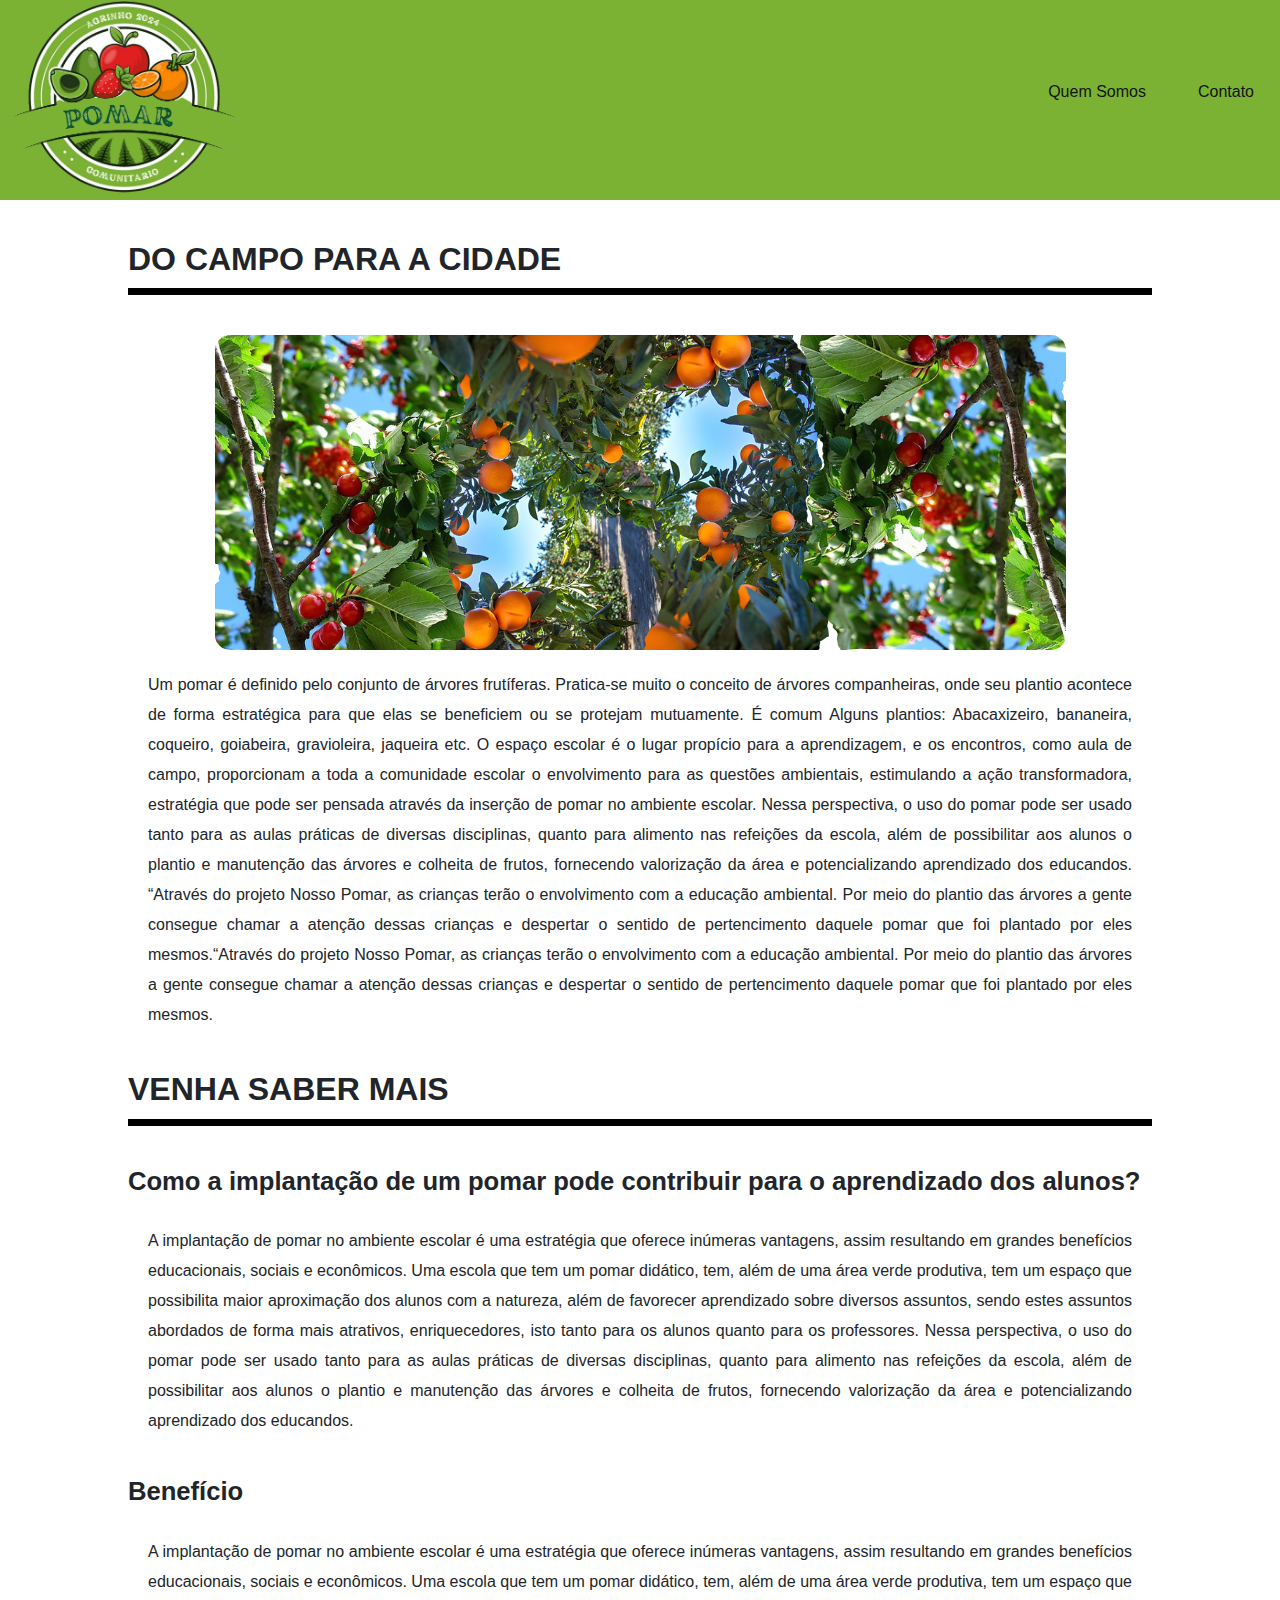
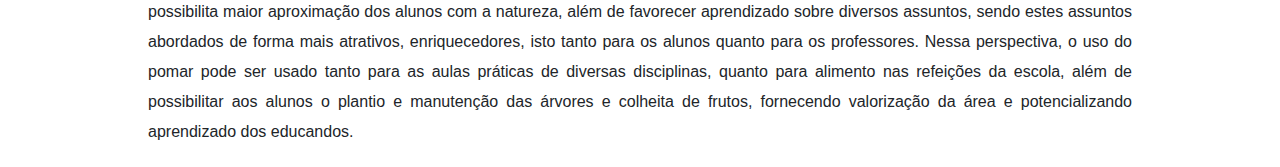
==== docampoacidade.html @ 3f82610d "Add files via upload" ====
<!DOCTYPE html>
<html lang="pt-br">
<head>
<meta charset="UTF-8">
<meta http-equiv="X-UA-Compatible" content="IE=edge">
<meta name="viewport" content="width=device-width, initial-scale=1.0">
<title>Agrinho 2024 - Raiza Sophia</title>
<link href="estilo.css" rel="styleSheet">
<link href="https://cdn.jsdelivr.net/npm/bootstrap@5.3.3/dist/css/bootstrap.min.css" rel="stylesheet" integrity="sha384-QWTKZyjpPEjISv5WaRU9OFeRpok6YctnYmDr5pNlyT2bRjXh0JMhjY6hW+ALEwIH" crossorigin="anonymous">
</head> 
<body>
  <header class="header_top">
    <div class="header_top_content">
      <a href="index.html" class="logo"><img src="imagens/frutafinal.png" title="Logo do site"></a>
      <nav class="header_top_menu">
              <ul>
                  <li><a href="index.html#Quemsomos">Quem Somos</a></li>
                  <li><a href="#">Contato</a></li>
            </ul>
        </nav>   
      </div>
    </header> 
  
    <main>

      <section class="pomar" >
        <header>
          <h1>Do campo para a cidade</h1>
        </header>
        <div class="imagem">
          <img src="imagens/lindopomar.png">
        </div>
        <div class="descricao">
          Um pomar é definido pelo conjunto de árvores frutíferas. Pratica-se muito o conceito de árvores companheiras, onde seu plantio acontece de forma estratégica para que elas se beneficiem ou se protejam mutuamente. É comum Alguns plantios: Abacaxizeiro, bananeira, coqueiro, goiabeira, gravioleira, jaqueira etc. O espaço escolar é o lugar propício para a aprendizagem, e os encontros, como aula de campo, proporcionam a toda a comunidade escolar o envolvimento para as questões ambientais, estimulando a ação transformadora, estratégia que pode ser pensada através da inserção de pomar no ambiente escolar. Nessa perspectiva, o uso do pomar pode ser usado tanto para as aulas práticas de diversas disciplinas, quanto para alimento nas refeições da escola, além de possibilitar aos alunos o plantio e manutenção das árvores e colheita de frutos, fornecendo valorização da área e potencializando aprendizado dos educandos. “Através do projeto Nosso Pomar, as crianças terão o envolvimento com a educação ambiental. Por meio do plantio das árvores a gente consegue chamar a atenção dessas crianças e despertar o sentido de pertencimento daquele pomar que foi plantado por eles mesmos.“Através do projeto Nosso Pomar, as crianças terão o envolvimento com a educação ambiental. Por meio do plantio das árvores a gente consegue chamar a atenção dessas crianças e despertar o sentido de pertencimento daquele pomar que foi plantado por eles mesmos.
        </div> 
      </section>
      
      <section class="pomar">
        <header>
          <h1>Venha saber mais </h1>
        </header>
        
        <article>
          <header>
            <h2>Como a implantação de um pomar pode contribuir para o aprendizado dos alunos?</h2>
          </header>
          <p class="descricao"> A implantação de pomar no ambiente escolar é uma estratégia que oferece inúmeras vantagens, assim resultando em grandes benefícios educacionais, sociais e econômicos. Uma escola que tem um pomar didático, tem, além de uma área verde produtiva, tem um espaço que possibilita maior aproximação dos alunos com a natureza, além de favorecer aprendizado sobre diversos assuntos, sendo estes assuntos abordados de forma mais atrativos, enriquecedores, isto tanto para os alunos quanto para os professores. Nessa perspectiva, o uso do pomar pode ser usado tanto para as aulas práticas de diversas disciplinas, quanto para alimento nas refeições da escola, além de possibilitar aos alunos o plantio e manutenção das árvores e colheita de frutos, fornecendo valorização da área e potencializando aprendizado dos educandos. </p>
        </article>

        <!--  duplicar o article abaixo para cade texto a ser adicionado -->
        <article>
          <header>
            <h2>Benefício</h2>
          </header>
          <p class="descricao"> A implantação de pomar no ambiente escolar é uma estratégia que oferece inúmeras vantagens, assim resultando em grandes benefícios educacionais, sociais e econômicos. Uma escola que tem um pomar didático, tem, além de uma área verde produtiva, tem um espaço que possibilita maior aproximação dos alunos com a natureza, além de favorecer aprendizado sobre diversos assuntos, sendo estes assuntos abordados de forma mais atrativos, enriquecedores, isto tanto para os alunos quanto para os professores. Nessa perspectiva, o uso do pomar pode ser usado tanto para as aulas práticas de diversas disciplinas, quanto para alimento nas refeições da escola, além de possibilitar aos alunos o plantio e manutenção das árvores e colheita de frutos, fornecendo valorização da área e potencializando aprendizado dos educandos. </p>
        </article>
        <!-- *************************************************************** -->
      </section>
    </div>
  </section>

</main>
</footer>
<footer>
<!-- RODAPÉ DO SITE-->
</footer>
<script src="https://cdn.jsdelivr.net/npm/bootstrap@5.3.3/dist/js/bootstrap.bundle.min.js" integrity="sha384-YvpcrYf0tY3lHB60NNkmXc5s9fDVZLESaAA55NDzOxhy9GkcIdslK1eN7N6jIeHz" crossorigin="anonymous"></script>
</body>
</html>
---- estilo.css ----
*{
    margin:0px;
    padding: 0px;
    box-sizing: border-box;
    text-decoration: none;
    font-size: 1em;
    font-family: 'Ubuntu', sans-serif;
    }
    
    .header_top{
    background-color: #7bb234;
    width: 100%;
    }
    
    .header_top .header_top_content{
    max-width: 100%;
    margin: 0 auto;
    display: flex;/*conteúdo fluído*/
    }
    .header_top .header_top_content .logo{
    flex-basis:330px;
    padding: 0px;
    width: 153px;
    }
    .header_top .header_top_content .logo img{
        height: 200px;
    }

    .header_top .header_top_content .header_top_menu{
    /*flex-basis = reserva o que sobrar de tela*/
    flex-basis: calc(100% - 30px);
    display: flex;
    /*justify-content = alinhamento de elemento*/
    justify-content: flex-end;
    }
    .header_top_menu ul {
    display: flex;
    /*alinha um do lado do outro*/
    align-items: stretch;
    }
    .header_top_menu ul li{
    list-style: none;/*retira os marcadores*/
    display: flex;
    align-items: center;/*alinha na vertical*/
    }
    .header_top_menu ul li a{
    padding: 0 26px;
    display: flex;
    align-items: center;
    height: 100%;
    color: hsl(0, 0%, 8%);
    text-decoration: none;
    }
    
    .header_top_menu ul li a:hover{
    background-color:#aee0b4;
    color: #fff;
    height: 100%;
    }

    /******************************************/
    .header_quemsomos{
        background-color:#7bb234;
        width: 100%;
        margin: 10px auto;
        padding-top: 20px;
        height: 400px;
    }
    .header_quemsomos_content{
        display: flex;
        margin: 0 auto;
        width: 90%;
    }
    .header_quemsomos_content img{ 
        padding-left: 10px;
        width: 350px;
        border-radius: 15%;
    }
    .header_quemsomos_content_descricao{
        padding-top: 40px;
        width: 100%;
        margin-left: 20px;
    }

    .header_quemsomos_content_descricao h1{
        font-size: 2em;
    }
    .header_quemsomos_content_descricao p{
        font-size: 1.5em;
    }
/***********************************************************/
    .revistas{ 
        width: 100%;
    }
    .revistas div{
        display:flex;
        justify-content: space-evenly;
    }
    .revistas header{
        width: 100%;
    }
    .revistas img{
        width: 300px;
        border-radius: 10px;
    }

    .revistas h1{
        padding-top: 20px;
        padding-bottom: 20px;
        font-size: 2.0em;
        text-align: center;
        
    }
    .revistas h2{ 
        font-size: 1.4em;
        text-align: center; 
        padding-top: 10px;
    }

/*-------------------*/

    .pomar{
        margin: 0 auto;
        width: 80%;
        text-align: center; 
    }
/*font-family: Georgia, 'Times New Roman', Times, serif, sans-serif;*/
    .pomar h1{
        text-align: left;        
        font-size: 2.0em;
        padding-bottom: 10px;
        border-bottom: 7px solid black;
        margin-top: 40px;
        margin-bottom: 40px;
        font-family: 'Ubuntu', sans-serif;    
        text-transform: uppercase;
        font-weight: bold;
    }
    
    .pomar img{
        border-radius: 15px;
    }
    .pomar .descricao{
        text-align: justify;
        margin: 20px;
        line-height: 30px;
        font-family: 'Ubuntu', sans-serif;

    }
    .pomar h2{
        text-align: left;        
        font-size: 1.60em;
        padding-bottom: 10px;
        margin-top: 40px;
        font-family: 'Ubuntu', sans-serif;    
        font-weight: bold;
    }
    /*--------------------------*/

    .contato{
        width: 100%;
        background-color: aqua;
    }
    .contato_content
    {
        margin: 0 auto;
        width: 90%;
    }
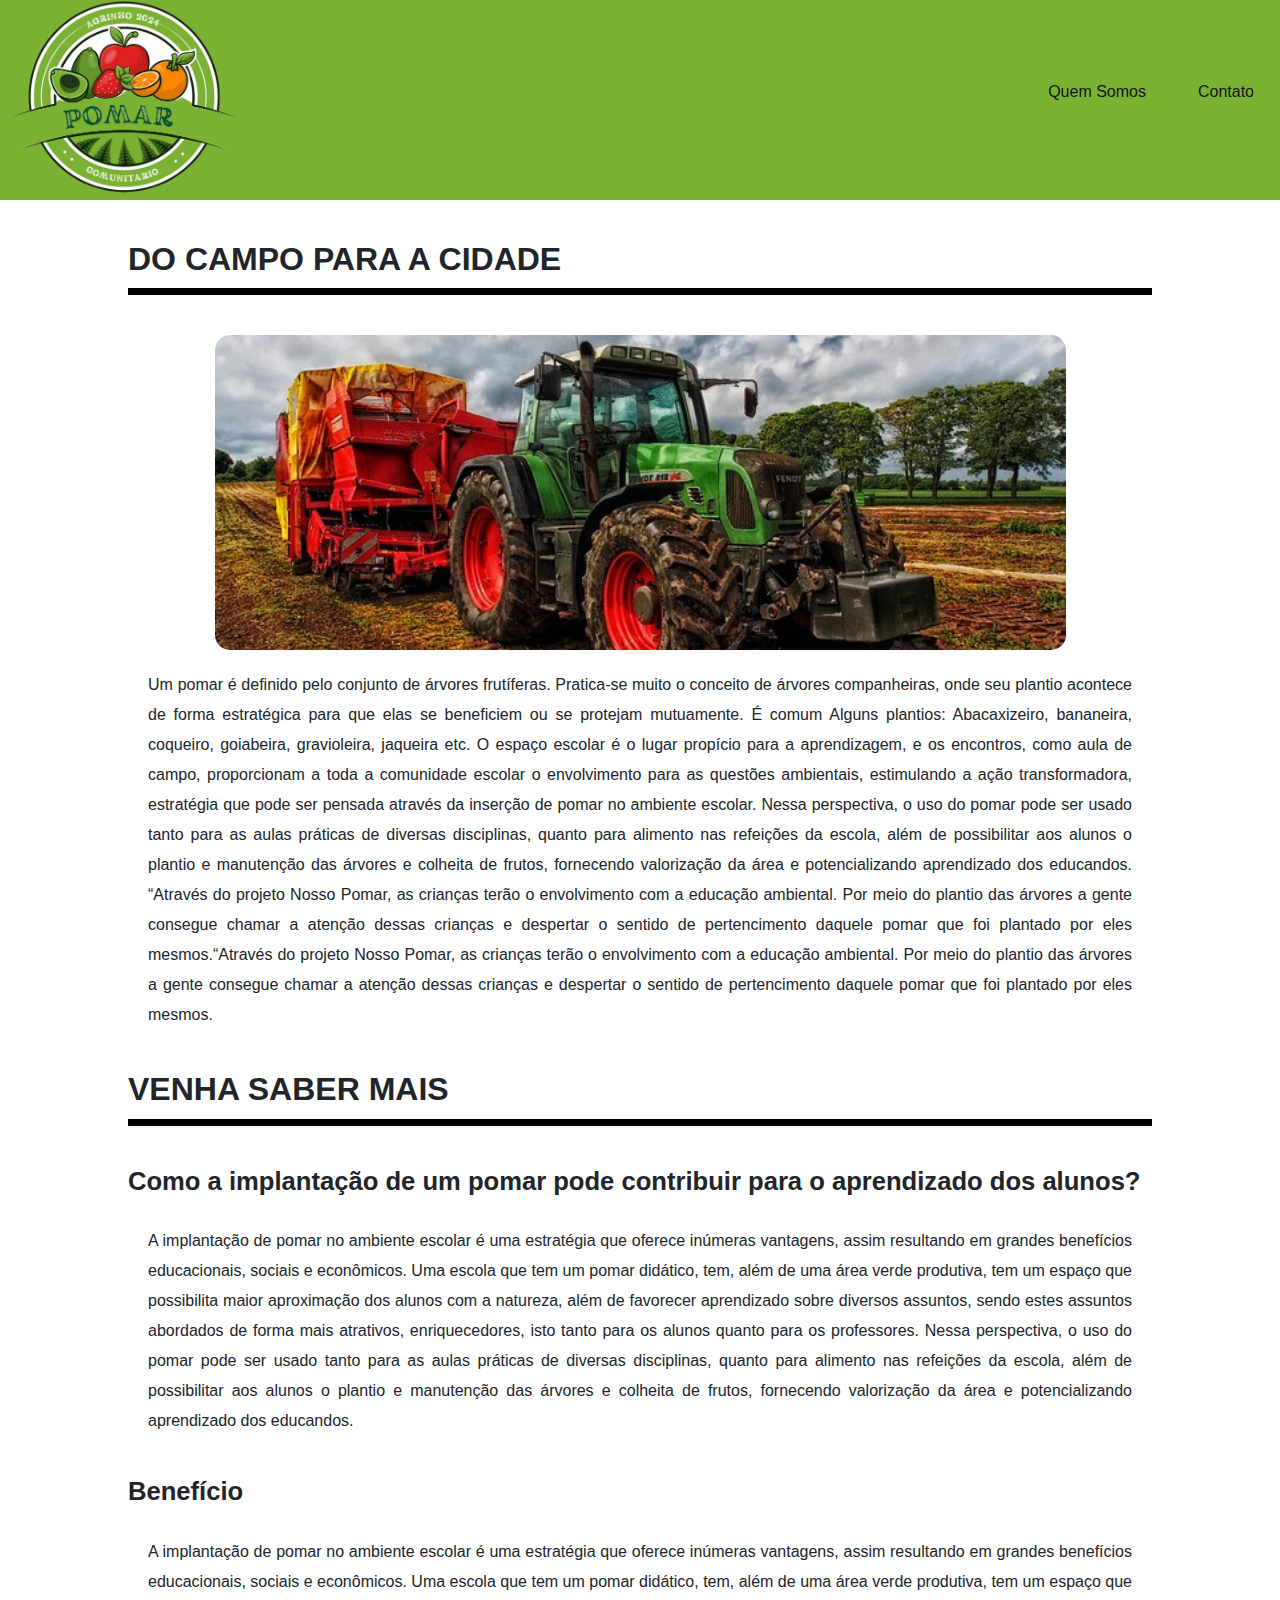
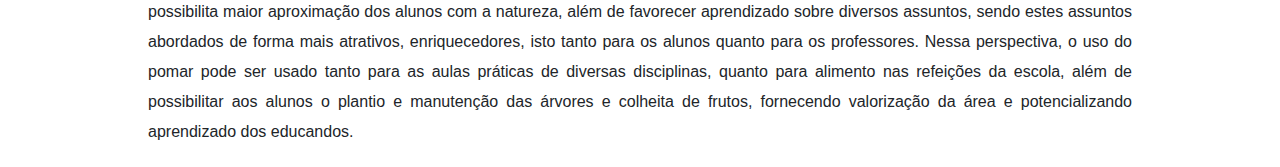
==== commit 0c98f0ab: "Add files via upload" ====
--- a/docampoacidade.html
+++ b/docampoacidade.html
@@ -28,7 +28,7 @@
           <h1>Do campo para a cidade</h1>
         </header>
         <div class="imagem">
-          <img src="imagens/lindopomar.png">
+          <img src="imagens/raizaaaaaaaaaaa.png">
         </div>
         <div class="descricao">
           Um pomar é definido pelo conjunto de árvores frutíferas. Pratica-se muito o conceito de árvores companheiras, onde seu plantio acontece de forma estratégica para que elas se beneficiem ou se protejam mutuamente. É comum Alguns plantios: Abacaxizeiro, bananeira, coqueiro, goiabeira, gravioleira, jaqueira etc. O espaço escolar é o lugar propício para a aprendizagem, e os encontros, como aula de campo, proporcionam a toda a comunidade escolar o envolvimento para as questões ambientais, estimulando a ação transformadora, estratégia que pode ser pensada através da inserção de pomar no ambiente escolar. Nessa perspectiva, o uso do pomar pode ser usado tanto para as aulas práticas de diversas disciplinas, quanto para alimento nas refeições da escola, além de possibilitar aos alunos o plantio e manutenção das árvores e colheita de frutos, fornecendo valorização da área e potencializando aprendizado dos educandos. “Através do projeto Nosso Pomar, as crianças terão o envolvimento com a educação ambiental. Por meio do plantio das árvores a gente consegue chamar a atenção dessas crianças e despertar o sentido de pertencimento daquele pomar que foi plantado por eles mesmos.“Através do projeto Nosso Pomar, as crianças terão o envolvimento com a educação ambiental. Por meio do plantio das árvores a gente consegue chamar a atenção dessas crianças e despertar o sentido de pertencimento daquele pomar que foi plantado por eles mesmos.
--- a/estilo.css
+++ b/estilo.css
@@ -112,9 +112,10 @@
         
     }
     .revistas h2{ 
-        font-size: 1.4em;
+        font-size: 1.2em;
         text-align: center; 
         padding-top: 10px;
+        color: rgb(68, 66, 66);
     }
 
 /*-------------------*/
@@ -158,11 +159,50 @@
     /*--------------------------*/
 
     .contato{
-        width: 100%;
-        background-color: aqua;
+        margin: 0 auto;
+        width: 80%;
+        text-align: center; 
+    }
+    .contato header{
+        text-align: left;
     }
     .contato_content
     {
         margin: 0 auto;
         width: 90%;
+        height: 200px;
+        display:flex;
+        align-items: center;
+        justify-content: center;
+    }
+    .contato_content_redesocial {
+        width: 50%;
+        justify-content: space-evenly;
+    }
+    .contato_content_redesocial img{
+        width: 40px;
+        margin-right: 25px;
+    }
+    .contato_content_email{
+        width: 40%;
+    }
+    input{
+
+        width: 70%;
+        height: 40px;
+        margin-right: 25px;
+        border-radius: 8px;
+        padding: 7px;
+        font-size: 1em;
+    }
+    button
+    {
+        width: 20%;
+        height: 40px;
+        text-align: center;
+        text-transform: uppercase;
+        border-radius: 8px;
+        background-color: yellowgreen;
+
+
     }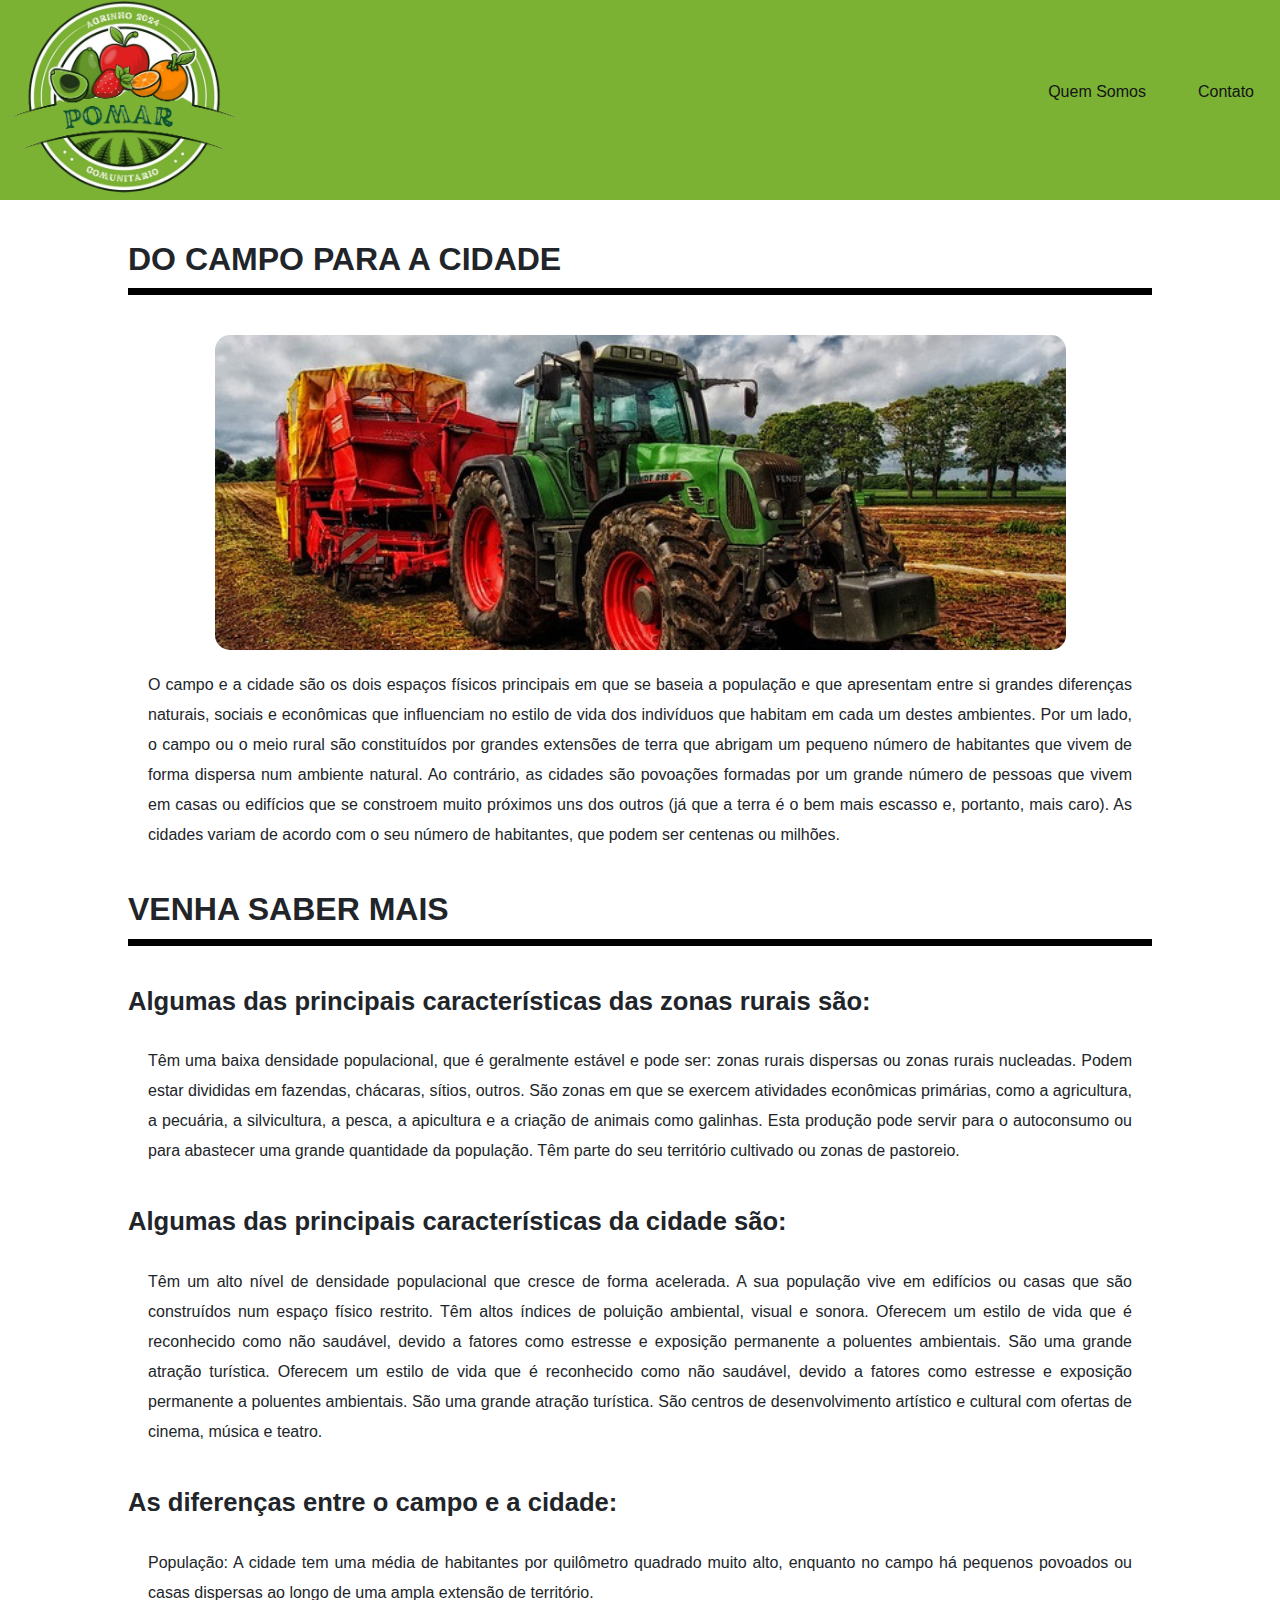
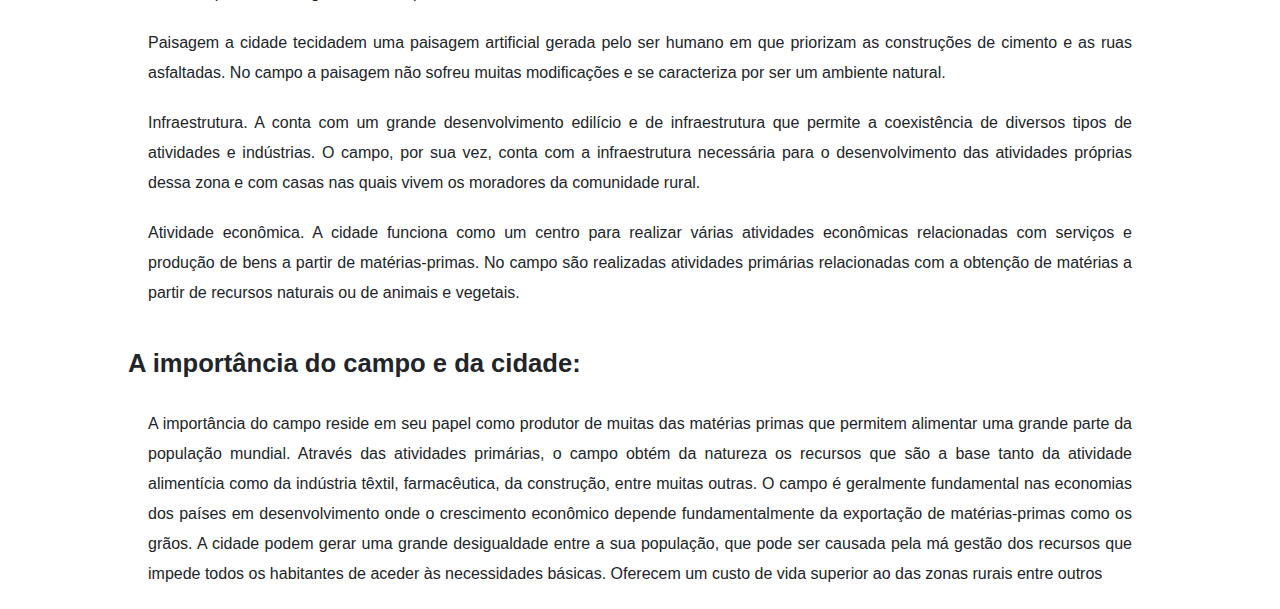
==== commit c59e6aec: "Add files via upload" ====
--- a/docampoacidade.html
+++ b/docampoacidade.html
@@ -31,7 +31,8 @@
           <img src="imagens/raizaaaaaaaaaaa.png">
         </div>
         <div class="descricao">
-          Um pomar é definido pelo conjunto de árvores frutíferas. Pratica-se muito o conceito de árvores companheiras, onde seu plantio acontece de forma estratégica para que elas se beneficiem ou se protejam mutuamente. É comum Alguns plantios: Abacaxizeiro, bananeira, coqueiro, goiabeira, gravioleira, jaqueira etc. O espaço escolar é o lugar propício para a aprendizagem, e os encontros, como aula de campo, proporcionam a toda a comunidade escolar o envolvimento para as questões ambientais, estimulando a ação transformadora, estratégia que pode ser pensada através da inserção de pomar no ambiente escolar. Nessa perspectiva, o uso do pomar pode ser usado tanto para as aulas práticas de diversas disciplinas, quanto para alimento nas refeições da escola, além de possibilitar aos alunos o plantio e manutenção das árvores e colheita de frutos, fornecendo valorização da área e potencializando aprendizado dos educandos. “Através do projeto Nosso Pomar, as crianças terão o envolvimento com a educação ambiental. Por meio do plantio das árvores a gente consegue chamar a atenção dessas crianças e despertar o sentido de pertencimento daquele pomar que foi plantado por eles mesmos.“Através do projeto Nosso Pomar, as crianças terão o envolvimento com a educação ambiental. Por meio do plantio das árvores a gente consegue chamar a atenção dessas crianças e despertar o sentido de pertencimento daquele pomar que foi plantado por eles mesmos.
+          O campo e a cidade são os dois espaços físicos principais em que se baseia a população e que apresentam entre si grandes diferenças naturais, sociais e econômicas que influenciam no estilo de vida dos indivíduos que habitam em cada um destes ambientes.
+          Por um lado, o campo ou o meio rural são constituídos por grandes extensões de terra que abrigam um pequeno número de habitantes que vivem de forma dispersa num ambiente natural. Ao contrário, as cidades são povoações formadas por um grande número de pessoas que vivem em casas ou edifícios que se constroem muito próximos uns dos outros (já que a terra é o bem mais escasso e, portanto, mais caro). As cidades variam de acordo com o seu número de habitantes, que podem ser centenas ou milhões.
         </div> 
       </section>
       
@@ -42,18 +43,41 @@
         
         <article>
           <header>
-            <h2>Como a implantação de um pomar pode contribuir para o aprendizado dos alunos?</h2>
+            <h2>Algumas das principais características das zonas rurais são:</h2>
           </header>
-          <p class="descricao"> A implantação de pomar no ambiente escolar é uma estratégia que oferece inúmeras vantagens, assim resultando em grandes benefícios educacionais, sociais e econômicos. Uma escola que tem um pomar didático, tem, além de uma área verde produtiva, tem um espaço que possibilita maior aproximação dos alunos com a natureza, além de favorecer aprendizado sobre diversos assuntos, sendo estes assuntos abordados de forma mais atrativos, enriquecedores, isto tanto para os alunos quanto para os professores. Nessa perspectiva, o uso do pomar pode ser usado tanto para as aulas práticas de diversas disciplinas, quanto para alimento nas refeições da escola, além de possibilitar aos alunos o plantio e manutenção das árvores e colheita de frutos, fornecendo valorização da área e potencializando aprendizado dos educandos. </p>
+          <p class="descricao"> Têm uma baixa densidade populacional, que é geralmente estável e pode ser: zonas rurais dispersas ou zonas rurais nucleadas.
+            Podem estar divididas em fazendas, chácaras, sítios, outros.
+            São zonas em que se exercem atividades econômicas primárias, como a agricultura, a pecuária, a silvicultura, a pesca, a apicultura e a criação de animais como galinhas. Esta produção pode servir para o autoconsumo ou para abastecer uma grande quantidade da população.
+            Têm parte do seu território cultivado ou zonas de pastoreio. </p>
+        </article>
+        <article>
+          <header>
+            <h2>Algumas das principais características da cidade são:</h2>
+          </header>
+          <p class="descricao"> Têm um alto nível de densidade populacional que cresce de forma acelerada. A sua população vive em edifícios ou casas que são construídos num espaço físico restrito.
+            Têm altos índices de poluição ambiental, visual e sonora. Oferecem um estilo de vida que é reconhecido como não saudável, devido a fatores como estresse e exposição permanente a poluentes ambientais. São uma grande atração turística. Oferecem um estilo de vida que é reconhecido como não saudável, devido a fatores como estresse e exposição permanente a poluentes ambientais.
+            São uma grande atração turística.
+            São centros de desenvolvimento artístico e cultural com ofertas de cinema, música e teatro.</p>
         </article>
 
         <!--  duplicar o article abaixo para cade texto a ser adicionado -->
         <article>
           <header>
-            <h2>Benefício</h2>
+            <h2>As diferenças entre o campo e a cidade:</h2>
           </header>
-          <p class="descricao"> A implantação de pomar no ambiente escolar é uma estratégia que oferece inúmeras vantagens, assim resultando em grandes benefícios educacionais, sociais e econômicos. Uma escola que tem um pomar didático, tem, além de uma área verde produtiva, tem um espaço que possibilita maior aproximação dos alunos com a natureza, além de favorecer aprendizado sobre diversos assuntos, sendo estes assuntos abordados de forma mais atrativos, enriquecedores, isto tanto para os alunos quanto para os professores. Nessa perspectiva, o uso do pomar pode ser usado tanto para as aulas práticas de diversas disciplinas, quanto para alimento nas refeições da escola, além de possibilitar aos alunos o plantio e manutenção das árvores e colheita de frutos, fornecendo valorização da área e potencializando aprendizado dos educandos. </p>
+          <p class="descricao"> População: A cidade tem uma média de habitantes por quilômetro quadrado muito alto, enquanto no campo há pequenos povoados ou casas dispersas ao longo de uma ampla extensão de território.
+            <p class="descricao"> Paisagem a cidade tecidadem uma paisagem artificial gerada pelo ser humano em que priorizam as construções de cimento e as ruas asfaltadas. No campo a paisagem não sofreu muitas modificações e se caracteriza por ser um ambiente natural.
+            <p class="descricao"> Infraestrutura. A  conta com um grande desenvolvimento edilício e de infraestrutura que permite a coexistência de diversos tipos de atividades e indústrias. O campo, por sua vez, conta com a infraestrutura necessária para o desenvolvimento das atividades próprias dessa zona e com casas nas quais vivem os moradores da comunidade rural.<p>
+              <p class="descricao"> Atividade econômica. A cidade funciona como um centro para realizar várias atividades econômicas relacionadas com serviços e produção de bens a partir de matérias-primas. No campo são realizadas atividades primárias relacionadas com a obtenção de matérias a partir de recursos naturais ou de animais e vegetais.  </p>
         </article>
+
+        <article>
+          <header>
+            <h2>A importância do campo e da cidade:</h2>
+          </header>
+          <p class="descricao"> A importância do campo reside em seu papel como produtor de muitas das matérias primas que permitem alimentar uma grande parte da população mundial. Através das atividades primárias, o campo obtém da natureza os recursos que são a base tanto da atividade alimentícia como da indústria têxtil, farmacêutica, da construção, entre muitas outras. O campo é geralmente fundamental nas economias dos países em desenvolvimento onde o crescimento econômico depende fundamentalmente da exportação de matérias-primas como os grãos. A cidade podem gerar uma grande desigualdade entre a sua população, que pode ser causada pela má gestão dos recursos que impede todos os habitantes de aceder às necessidades básicas. Oferecem um custo de vida superior ao das zonas rurais entre outros</p>
+        </article>
+
         <!-- *************************************************************** -->
       </section>
     </div>
